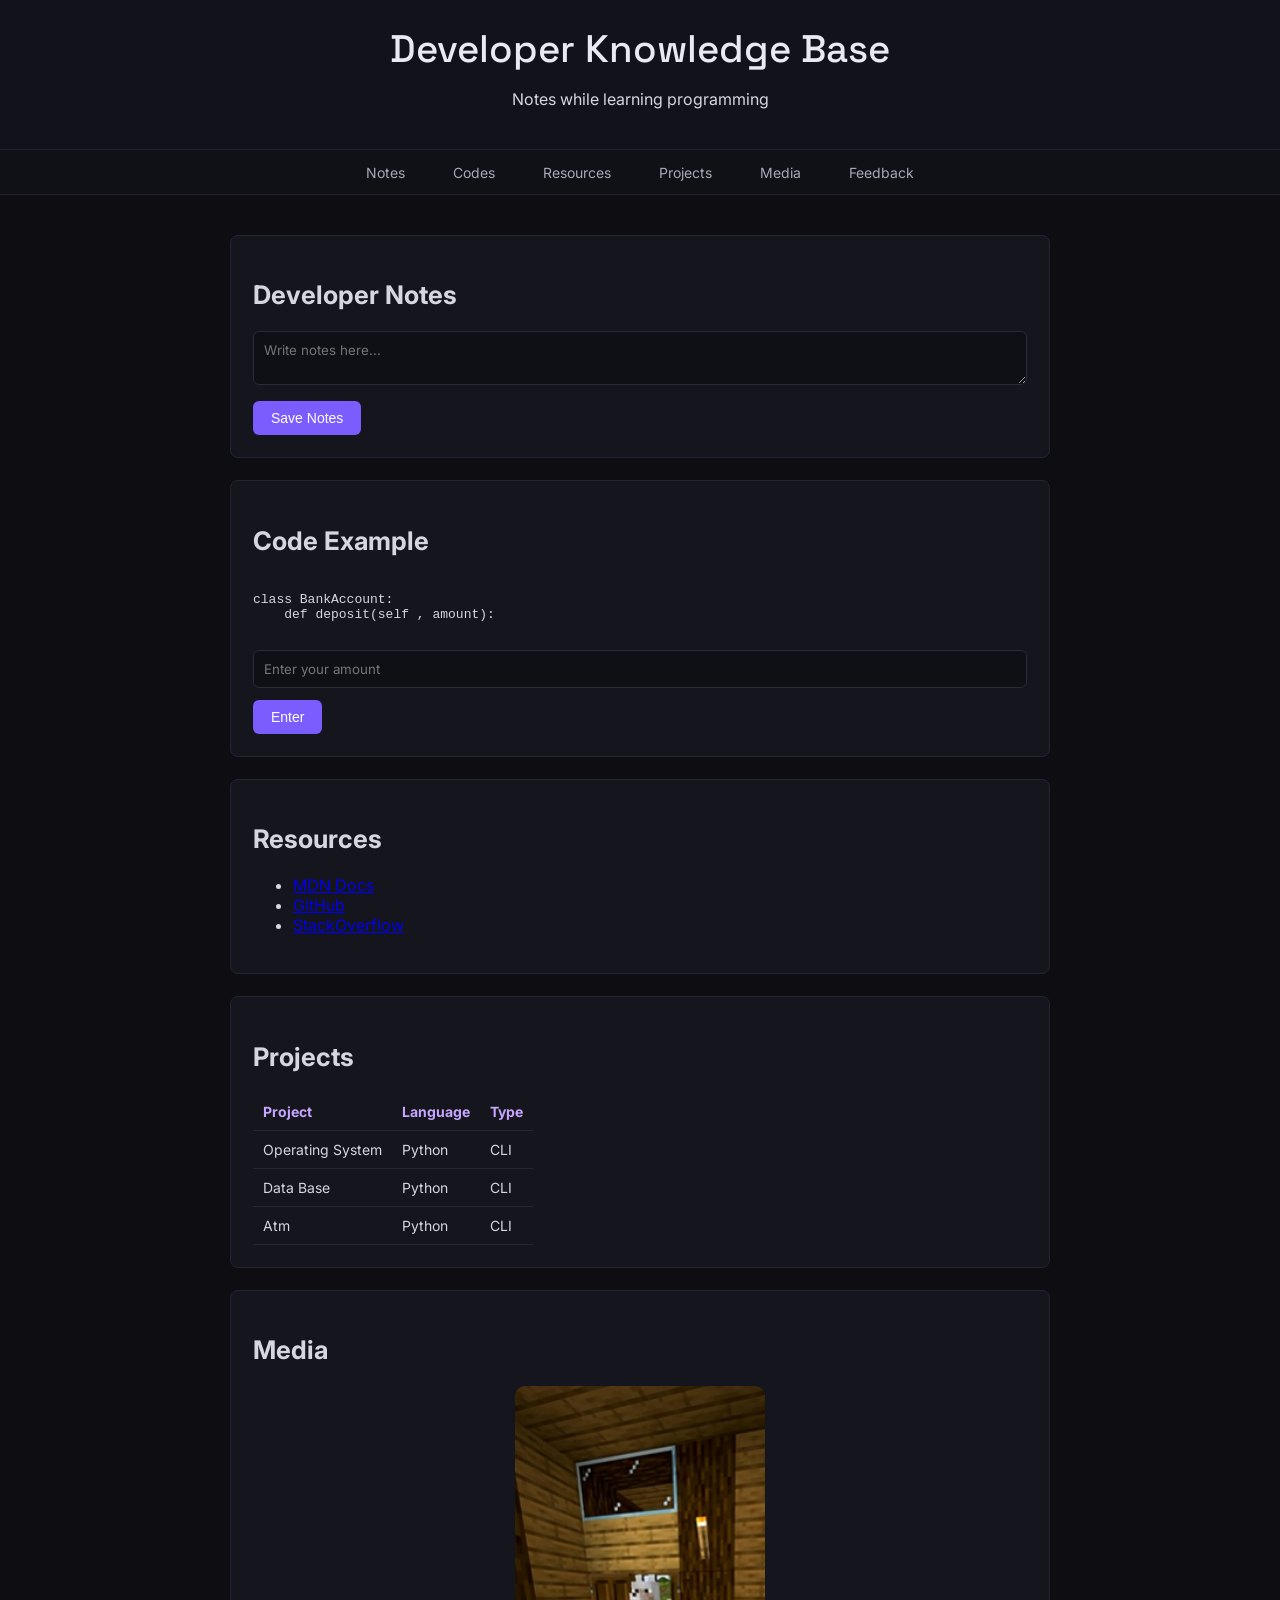
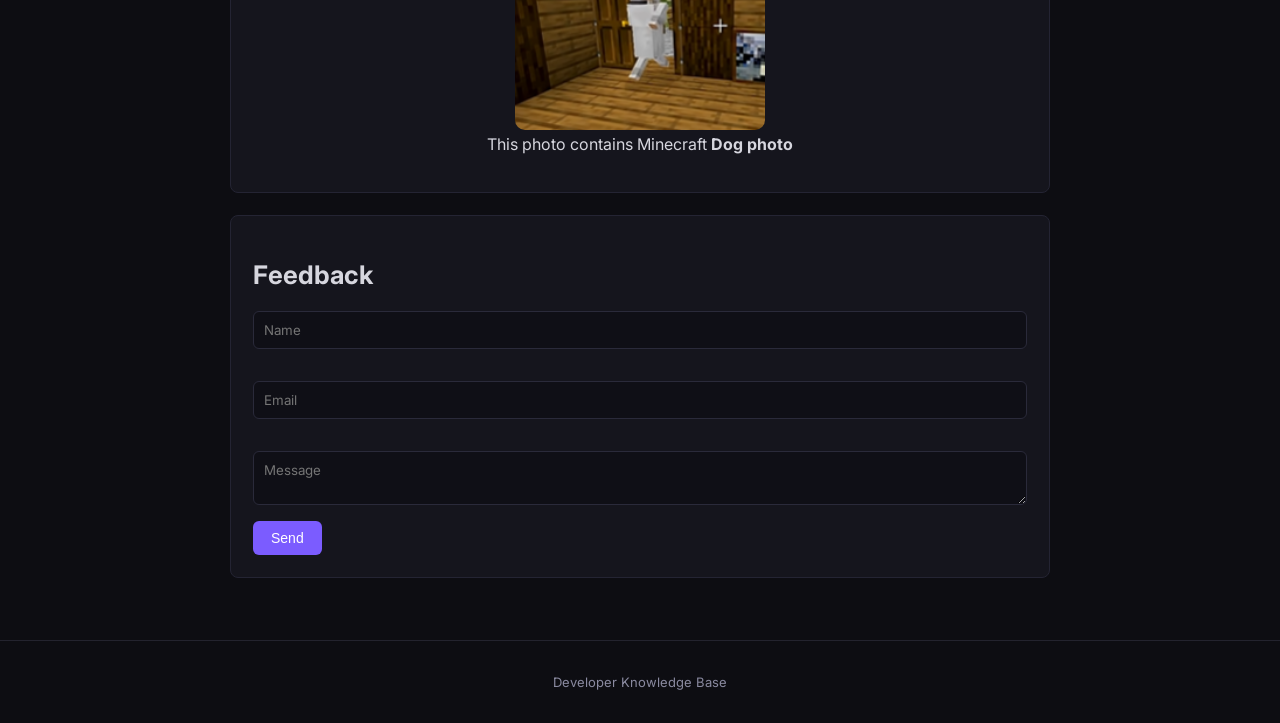
==== DeveloperKnowledgeBase/index.html @ 1a3cc1ff "added Developers knowledge base" ====
<!DOCTYPE html>
<html lang="en">
<head>
    <meta charset="UTF-8">
    <meta name="viewport" content="width=device-width, initial-scale=1.0">
    <title>Developer Knowledge Base</title>
    <link rel="stylesheet" href="style.css">
</head>

<body>

    <header>
        <h1>Developer Knowledge Base</h1>
        <p>Notes while learning programming</p>
    </header>

    <nav>

        <ul>
            <li><a href="#notes">Notes</a></li>
            <li><a href="#codes">Codes</a></li>
            <li><a href="#resources">Resources</a></li>
            <li><a href="#projects">Projects</a></li>
            <li><a href="#media">Media</a></li>
            <li><a href="#feedback">Feedback</a></li>
        </ul>

    </nav>

    <main>

        <section id="notes" class="reveal">

            <h2>Developer Notes</h2>

            <textarea name="notesArea" placeholder="Write notes here..."></textarea>
            <br>
            <button id="saveNotes">Save Notes</button>

        </section>

        <section id="codes">

            <h2>Code Example</h2>

            <article>

<pre>
<code>
class BankAccount:
    def deposit(self , amount):
</code>
</pre>
                <input type="number" placeholder="Enter your amount" required>
                <br>
                <button>Enter</button>

            </article>

        </section>

        <section id="resources" class="reveal">

            <h2>Resources</h2>

            <ul>
                
                <li><a href="https://developer.mozilla.org" target="_blank">MDN Docs</a></li>
                <li><a href="https://github.com" target="_blank">GitHub</a></li>
                <li><a href="https://stackoverflow.com" target="_blank">StackOverflow</a></li>

            </ul>

        </section>

        <section id="projects" class="reveal">

            <h2>Projects</h2>

            <table>

                <thead>
                    <!-- table row = tr -->
                    <tr>
                        <!-- table header = th -->
                        <th>Project</th>
                        <th>Language</th>
                        <th>Type</th>
                    </tr>

                </thead>

                <tbody>

                    <tr>
                        <!-- table data = tf -->
                        <td>Operating System</td>
                        <td>Python</td>
                        <td>CLI</td>
                    </tr>

                    <tr>
                        <td>Data Base</td>
                        <td>Python</td>
                        <td>CLI </td>
                    </tr>

                    <tr>
                        <td>Atm</td>
                        <td>Python</td>
                        <td>CLI </td>
                    </tr>

                </tbody>

            </table>
            
        </section>

        <section id="media" class="reveal">

            <h2>Media</h2>

            <figure>

                <img src="/img/content.png" alt="Dog image" width="250">
                <figcaption>This photo contains Minecraft <strong>Dog photo</strong></figcaption>

            </figure>
            
        </section>

        <section id="feedback" class="reveal">

            <h2>Feedback</h2>

            <form id="contactForm">
                <input name="name" placeholder="Name" required>
                <br><br>
                <input name="email" type="email" placeholder="Email" required>
                <br><br>
                <textarea placeholder="Message" required></textarea>
                <br>
                <button type="submit">Send</button>
            </form>
            
        </section>

    </main>

    <footer>

        <p>Developer Knowledge Base</p>
    </footer>
    
</body>
</html>
---- DeveloperKnowledgeBase/style.css ----
@import url('https://fonts.googleapis.com/css2?family=Inter:wght@300;400;500;600&family=Space+Grotesk:wght@500&display=swap');

*{
    box-sizing:border-box;
}

h1{
    font-size:clamp(1.8rem,3vw,2.4rem);
}

h2{
    font-size:clamp(1.2rem,2vw,1.6rem);
}

body{
    margin:0;
    font-family:'Inter', sans-serif;
    background:#0d0d12;
    color:#d6d6de;
}

/* HEADER */

header{
    background:#12121a;
    text-align:center;
    padding:24px;
    border-bottom:1px solid #23232e;
}

header h1{
    margin:0;
    font-family:'Space Grotesk', sans-serif;
    font-weight:500;
    color:#e9e9f1;
}

/* NAVIGATION */

nav{
    background:#101017;
    border-bottom:1px solid #23232e;
}

nav ul{
    list-style:none;
    margin:0;
    padding:12px;
    display:flex;
    justify-content:center;
    flex-wrap:wrap;
    gap:16px;
}

nav li{
    margin:0 16px;
}

nav a{
    text-decoration:none;
    color:#a8a8b8;
    font-size:14px;
    transition:0.2s;
}

nav a:hover{
    color:#c7a6ff;
}

/* MAIN */

main{
    padding:40px;
    max-width:900px;
    margin:auto;
}

/* SECTIONS */

section{
    background:#15151d;
    padding:22px;
    margin-bottom:22px;
    border-radius:8px;
    border:1px solid #242433;
}

/* INPUTS */

textarea,
input{
    width:100%;
    padding:10px;
    margin-bottom:12px;
    border-radius:6px;
    border:1px solid #2a2a3a;
    background:#0f0f16;
    color:#e0e0e8;
    font-family:'Inter', sans-serif;
}

/* BUTTON */

button{
    background:#7b5cff;
    color:white;
    border:none;
    padding:9px 18px;
    border-radius:6px;
    cursor:pointer;
    font-size:14px;
    transition:0.2s;
}

button:hover{
    background:#6b4ef0;
}

/* TABLE */

table{
    width:100%;
    border-collapse:collapse;
    display:block;
    overflow-x:auto;
}

th, td{
    padding:10px;
    border-bottom:1px solid #252536;
    font-size:14px;
}

th{
    text-align:left;
    color:#c7a6ff;
}

/* IMAGE */

figure{
    text-align:center;
}

img{
    max-width:100%;
    height:auto;
    border-radius:10px;
}

/* FOOTER */

footer{
    text-align:center;
    padding:20px;
    font-size:13px;
    color:#8a8aa0;
    border-top:1px solid #23232e;
}

section:hover{
    border-color:#7b5cff;
}


@media (max-width:768px){

main{
    padding:25px 15px;
}

section{
    padding:18px;
}

nav ul{
    gap:10px;
}

button{
    width:100%;
}

}
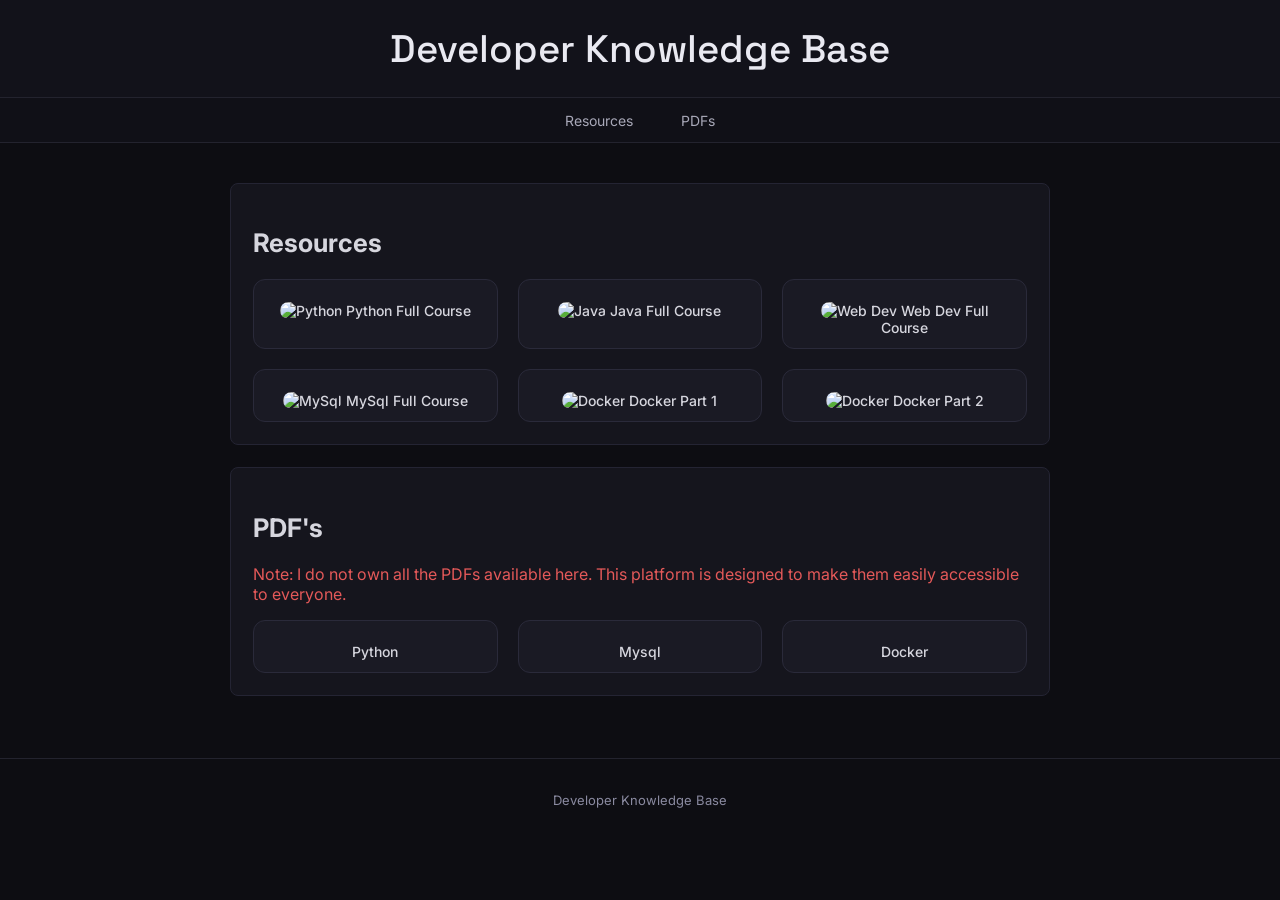
==== commit 50ac02ea: "Added card made using css and html refactor readme other project" ====
--- a/DeveloperKnowledgeBase/index.html
+++ b/DeveloperKnowledgeBase/index.html
@@ -1,5 +1,6 @@
 <!DOCTYPE html>
 <html lang="en">
+
 <head>
     <meta charset="UTF-8">
     <meta name="viewport" content="width=device-width, initial-scale=1.0">
@@ -11,147 +12,106 @@
 
     <header>
         <h1>Developer Knowledge Base</h1>
-        <p>Notes while learning programming</p>
+        
     </header>
 
     <nav>
-
         <ul>
-            <li><a href="#notes">Notes</a></li>
-            <li><a href="#codes">Codes</a></li>
             <li><a href="#resources">Resources</a></li>
-            <li><a href="#projects">Projects</a></li>
-            <li><a href="#media">Media</a></li>
-            <li><a href="#feedback">Feedback</a></li>
+            <li><a href="#pdf">PDFs</a></li>
         </ul>
-
     </nav>
 
     <main>
+        <!-- RESOURCES SECTION -->
+        <section id="resources">
 
-        <section id="notes" class="reveal">
+            <h2>Resources</h2>
 
-            <h2>Developer Notes</h2>
+            <div class="resource-grid">
 
-            <textarea name="notesArea" placeholder="Write notes here..."></textarea>
-            <br>
-            <button id="saveNotes">Save Notes</button>
+                <div class="card">
+                    <a href="https://youtu.be/UrsmFxEIp5k" target="_blank">
+                        <img src="../img/python.jpg" alt="Python">
+                        Python Full Course
+                    </a>
+                </div>
+
+                <div class="card">
+                    <a href="https://youtu.be/xTtL8E4LzTQ" target="_blank">
+                        <img src="../img/java.jpg" alt="Java">
+                        Java Full Course
+                    </a>
+                </div>
+
+                <div class="card">
+                    <a href="https://youtube.com/playlist?list=PLu0W_9lII9agq5TrH9XLIKQvv0iaF2X3w" target="_blank">
+                        <img src="../img/webdev.jpg" alt="Web Dev">
+                        Web Dev Full Course
+                    </a>
+                </div>
+
+                <div class="card">
+                    <a href="https://youtu.be/yE6tIle64tU" target="_blank">
+                        <img src="../img/mysql.jpg" alt="MySql">
+                        MySql Full Course
+                    </a>
+                </div>
+
+                <div class="card">
+                    <a href="https://youtu.be/31k6AtW-b3Y?si=RqdWcsJchGbwEfLo" target="_blank">
+                        <img src="../img/docker.jpg" alt="Docker">
+                        Docker Part 1
+                    </a>
+                </div>
+
+                <div class="card">
+                <a href="https://youtu.be/xPT8mXa-sJg?si=qQ6EOwDGl2e2favn" target="_blank">
+                        <img src="../img/docker.jpg" alt="Docker">
+                        Docker Part 2
+                    </a>
+                </div>
+
+            </div>
 
         </section>
 
-        <section id="codes">
+        <section id="pdf">
 
-            <h2>Code Example</h2>
+            <h2>PDF's</h2>
 
-            <article>
+            <p id="note">Note: I do not own all the PDFs available here. This platform is designed to make them easily accessible to everyone.</p>
 
-<pre>
-<code>
-class BankAccount:
-    def deposit(self , amount):
-</code>
-</pre>
-                <input type="number" placeholder="Enter your amount" required>
-                <br>
-                <button>Enter</button>
+            <div class="resource-grid">
 
-            </article>
+                <div class="pdf">
+                    <a href="https://drive.google.com/file/d/1k6j3lAQKGjIrfwGDOdPRAlRPP5oh_oj7/view?usp=drive_link" target="_blank">
+                        Python
+                    </a>
+                </div>
 
-        </section>
+                <div class="pdf">
+                    <a href="https://drive.google.com/file/d/1wQFqGk_cLSZBLrKDeb-nzzp7c83QCT0-/view?usp=sharing" target="_blank">
+                        Mysql
+                    </a>
+                </div>
 
-        <section id="resources" class="reveal">
+                <div class="pdf">
+                    <a href="https://drive.google.com/file/d/1hmaDcv81EFICYbse5gmnt3kpEfWBZ9ul/view?usp=sharing" target="_blank">
+                        Docker
+                    </a>
+                </div>
 
-            <h2>Resources</h2>
+            </div>
 
-            <ul>
-                
-                <li><a href="https://developer.mozilla.org" target="_blank">MDN Docs</a></li>
-                <li><a href="https://github.com" target="_blank">GitHub</a></li>
-                <li><a href="https://stackoverflow.com" target="_blank">StackOverflow</a></li>
-
-            </ul>
-
-        </section>
-
-        <section id="projects" class="reveal">
-
-            <h2>Projects</h2>
-
-            <table>
-
-                <thead>
-                    <!-- table row = tr -->
-                    <tr>
-                        <!-- table header = th -->
-                        <th>Project</th>
-                        <th>Language</th>
-                        <th>Type</th>
-                    </tr>
-
-                </thead>
-
-                <tbody>
-
-                    <tr>
-                        <!-- table data = tf -->
-                        <td>Operating System</td>
-                        <td>Python</td>
-                        <td>CLI</td>
-                    </tr>
-
-                    <tr>
-                        <td>Data Base</td>
-                        <td>Python</td>
-                        <td>CLI </td>
-                    </tr>
-
-                    <tr>
-                        <td>Atm</td>
-                        <td>Python</td>
-                        <td>CLI </td>
-                    </tr>
-
-                </tbody>
-
-            </table>
-            
-        </section>
-
-        <section id="media" class="reveal">
-
-            <h2>Media</h2>
-
-            <figure>
-
-                <img src="/img/content.png" alt="Dog image" width="250">
-                <figcaption>This photo contains Minecraft <strong>Dog photo</strong></figcaption>
-
-            </figure>
-            
-        </section>
-
-        <section id="feedback" class="reveal">
-
-            <h2>Feedback</h2>
-
-            <form id="contactForm">
-                <input name="name" placeholder="Name" required>
-                <br><br>
-                <input name="email" type="email" placeholder="Email" required>
-                <br><br>
-                <textarea placeholder="Message" required></textarea>
-                <br>
-                <button type="submit">Send</button>
-            </form>
-            
         </section>
 
     </main>
 
     <footer>
-
         <p>Developer Knowledge Base</p>
     </footer>
-    
+
 </body>
+
 </html>
--- a/DeveloperKnowledgeBase/style.css
+++ b/DeveloperKnowledgeBase/style.css
@@ -181,4 +181,89 @@
     width:100%;
 }
 
+}
+
+/* GRID LAYOUT */
+.resource-grid {
+    display: grid;
+    grid-template-columns: repeat(auto-fit, minmax(200px, 1fr));
+    gap: 20px;
+} 
+
+/* CARD STYLE */
+.card {
+    background: #1a1a24;
+    padding: 12px;
+    border-radius: 12px;
+    text-align: center;
+    transition: 0.3s;
+    border: 1px solid #2a2a3a;
+    cursor: pointer;
+}
+
+/* IMAGE */
+.card img {
+    width: 100%;
+    height: 140px;
+    object-fit: cover;
+    border-radius: 10px;
+}
+
+/* LINK */
+.card a {
+    display: block;
+    margin-top: 10px;
+    text-decoration: none;
+    color: #d6d6de;
+    font-size: 14px;
+    font-weight: 500;
+}
+
+/* HOVER EFFECT */
+.card:hover {
+    transform: translateY(-5px) scale(1.02);
+    border-color: #7b5cff;
+    box-shadow: 0 10px 25px rgba(123, 92, 255, 0.2);
+}
+
+.card:hover a {
+    color: #c7a6ff;
+}
+
+/* PDF STYLE */
+.pdf {
+    background: #1a1a24;
+    padding: 12px;
+    border-radius: 12px;
+    text-align: center;
+    transition: 0.3s;
+    border: 1px solid #2a2a3a;
+    cursor: pointer;
+}
+
+
+/* LINK */
+.pdf a {
+    display: block;
+    margin-top: 10px;
+    text-decoration: none;
+    color: #d6d6de;
+    font-size: 14px;
+    font-weight: 500;
+}
+
+/* HOVER EFFECT  */
+.pdf:hover {
+    transform: translateY(-5px) scale(1.02);
+    border-color: #7b5cff;
+    box-shadow: 0 10px 25px rgba(123, 92, 255, 0.2);
+}
+
+.pdf:hover a {
+    color: #c7a6ff;
+}
+
+#note {
+
+    color: rgb(228, 89, 89);
 }
